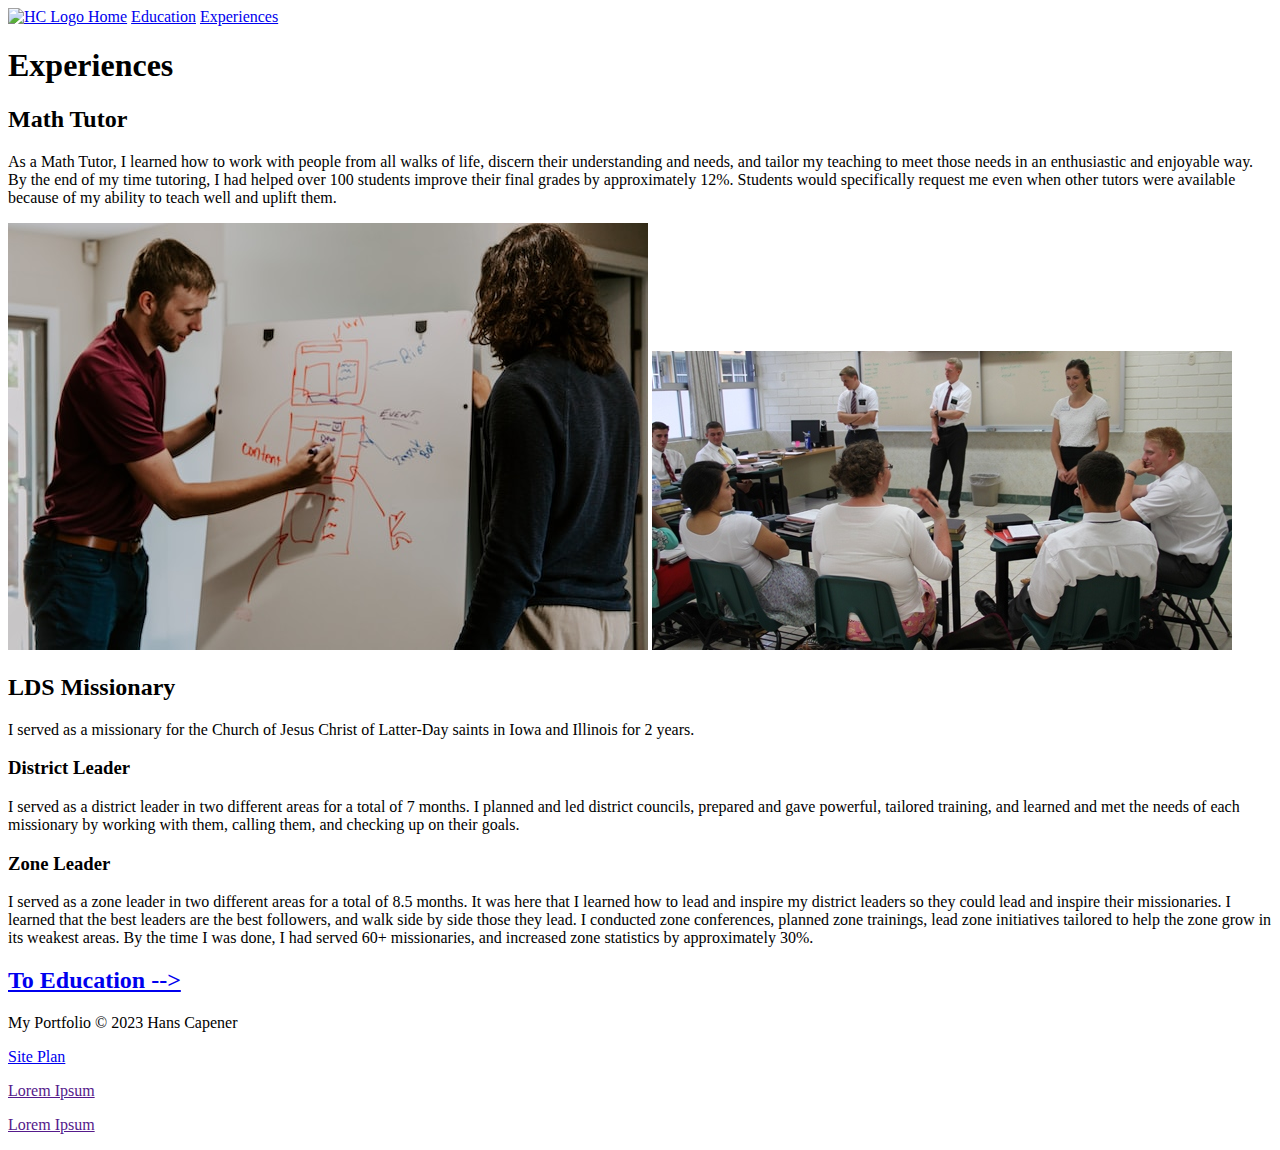
==== experiences.html @ edcdeba3 "HTML for all pages" ====
<!DOCTYPE html>
<html lang="en">
<head>
    <meta charset="UTF-8">
    <meta http-equiv="X-UA-Compatible" content="IE=edge">
    <meta name="viewport" content="width=device-width, initial-scale=1.0">
    <link rel="stylesheet" href="styles/style.css">
    <link rel="icon" href="images/HCicon.png">
    <title>Hans Capener</title>
</head>

<body>
    <header>
        <nav>
            <a href="index.html">
                <img src="images/HClogo.png" alt="HC Logo">
            </a>
            <a href="index.html">Home</a>
            <a href="education.html">Education</a>
            <a href="experiences.html">Experiences</a>
        </nav>
    </header>

    <main>
        <h1>Experiences</h1>
        <div class="experiences-mt-text">
            <h2>Math Tutor</h2>
            <p class="experiences-mt-p">As a Math Tutor, I learned how to work with people from all walks of life, discern their understanding and needs, and tailor my teaching to meet those needs in an enthusiastic and enjoyable way. By the end of my time tutoring, I had helped over 100 students improve their final grades by approximately 12%. Students would specifically request me even when other tutors were available because of my ability to teach well and uplift them.</p>
        </div>
        <img class="experiences-mt-img" src="images/tutor.jpg" alt="Male using a whiteboard to tutor a student">
        <img class="experiences-ms-img" src="images/dc.jpg" alt="A missionary meeting">
        <div class="experiences-ms-text">
            <h2>LDS Missionary</h2>
            <p>I served as a missionary for the Church of Jesus Christ of Latter-Day saints in Iowa and Illinois for 2 years.</p>
            <h3>District Leader</h3>            
            <p>I served as a district leader in two different areas for a total of 7 months. I planned and led district councils, prepared and gave powerful, tailored training, and learned and met the needs of each missionary by working with them, calling them, and checking up on their goals.</p>
            <h3>Zone Leader</h3>
            <p>I served as a zone leader in two different areas for a total of 8.5 months. It was here that I learned how to lead and inspire my district leaders so they could lead and inspire their missionaries. I learned that the best leaders are the best followers, and walk side by side those they lead. I conducted zone conferences, planned zone trainings, lead zone initiatives tailored to help the zone grow in its weakest areas. By the time I was done, I had served 60+ missionaries, and increased zone statistics by approximately 30%.</p>
        </div>
        <h2><a href="education.html">To Education --></a></h2>
    </main>

    <footer>
        <p>My Portfolio &copy; 2023 Hans Capener</p>
        <p><a href="scripts/site-plan.html">Site Plan</a></p>
        <p><a href="">Lorem Ipsum</a></p>
        <p><a href="">Lorem Ipsum</a></p>
    </footer>
</body>

</html>
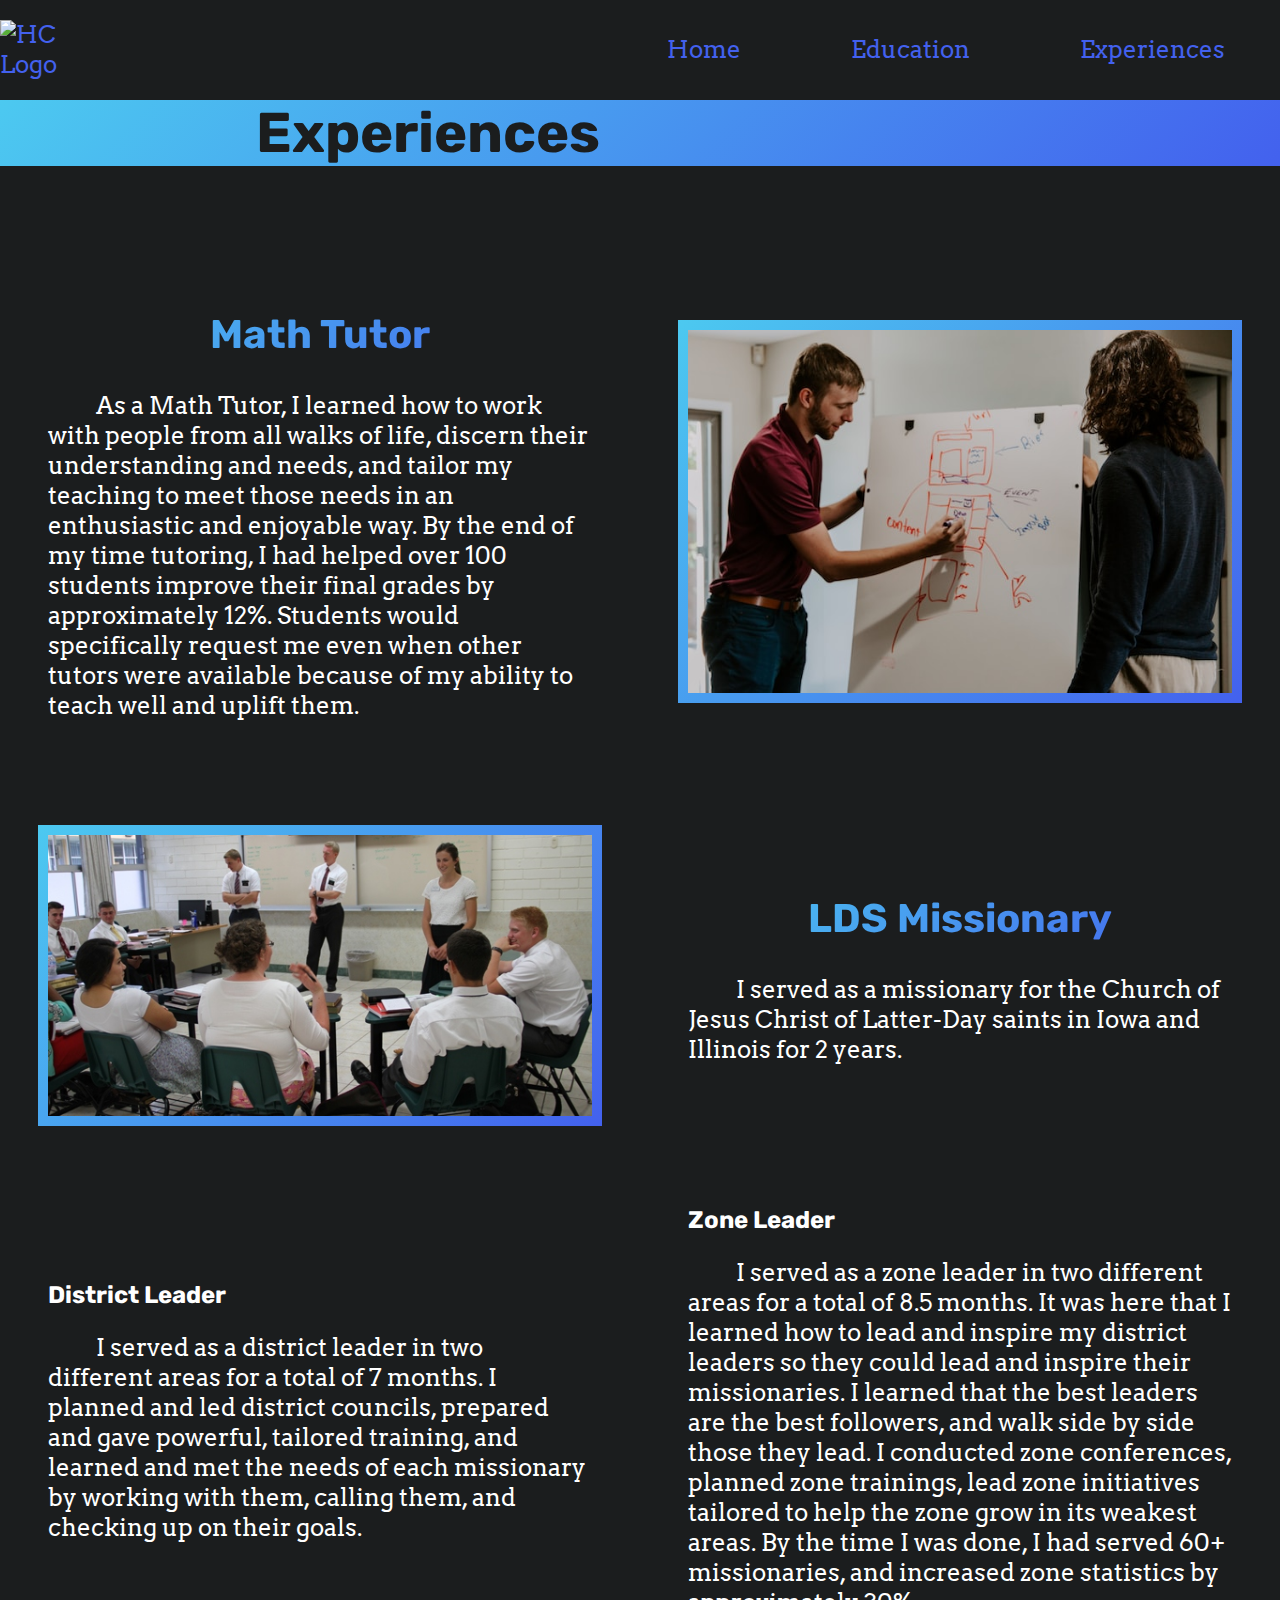
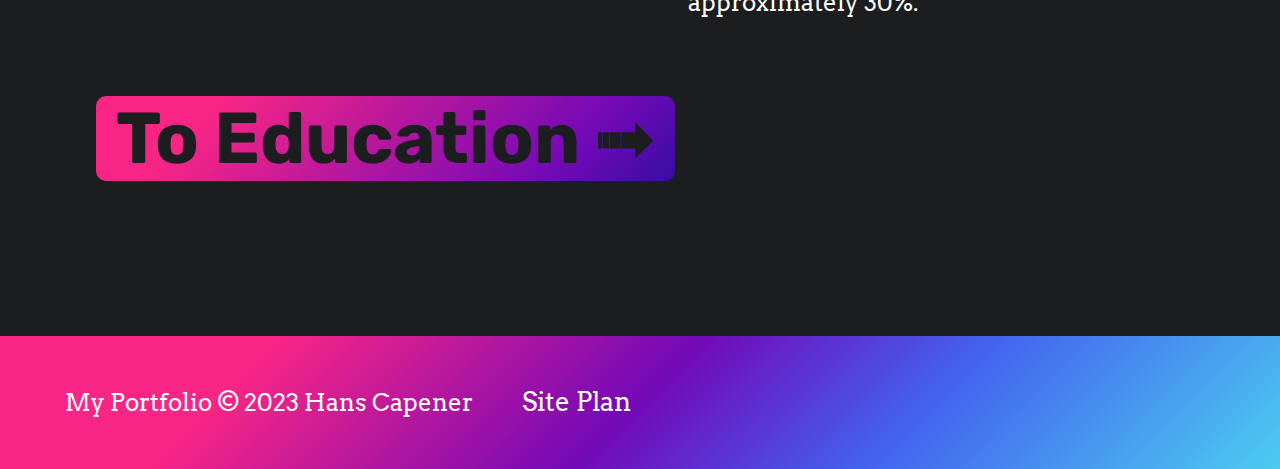
==== commit 562c7cf2: "Experiences CSS" ====
--- a/experiences.html
+++ b/experiences.html
@@ -13,7 +13,7 @@
     <header>
         <nav>
             <a href="index.html">
-                <img src="images/HClogo.png" alt="HC Logo">
+                <img src="images/HCicon.png" alt="HC Logo">
             </a>
             <a href="index.html">Home</a>
             <a href="education.html">Education</a>
@@ -22,29 +22,34 @@
     </header>
 
     <main>
-        <h1>Experiences</h1>
-        <div class="experiences-mt-text">
-            <h2>Math Tutor</h2>
-            <p class="experiences-mt-p">As a Math Tutor, I learned how to work with people from all walks of life, discern their understanding and needs, and tailor my teaching to meet those needs in an enthusiastic and enjoyable way. By the end of my time tutoring, I had helped over 100 students improve their final grades by approximately 12%. Students would specifically request me even when other tutors were available because of my ability to teach well and uplift them.</p>
+        <h1 class="experiences-title">Experiences</h1>
+        <div class="experiences-grid">
+            <div class="experiences-mt-text">
+                <h2>Math Tutor</h2>
+                <p class="experiences-mt-p">As a Math Tutor, I learned how to work with people from all walks of life, discern their understanding and needs, and tailor my teaching to meet those needs in an enthusiastic and enjoyable way. By the end of my time tutoring, I had helped over 100 students improve their final grades by approximately 12%. Students would specifically request me even when other tutors were available because of my ability to teach well and uplift them.</p>
+            </div>
+            <img class="experiences-mt-img" src="images/tutor.jpg" alt="Male using a whiteboard to tutor a student">
+            <img class="experiences-ms-img" src="images/dc.jpg" alt="A missionary meeting">
+            
+            <div class="experiences-ms-text">
+                <h2>LDS Missionary</h2>
+                <p>I served as a missionary for the Church of Jesus Christ of Latter-Day saints in Iowa and Illinois for 2 years.</p>
+            </div>
+            <div class="experiences-dl-text">
+                <h3>District Leader</h3>            
+                <p>I served as a district leader in two different areas for a total of 7 months. I planned and led district councils, prepared and gave powerful, tailored training, and learned and met the needs of each missionary by working with them, calling them, and checking up on their goals.</p>
+            </div>
+            <div class="experiences-zl-text">
+                <h3>Zone Leader</h3>
+                <p>I served as a zone leader in two different areas for a total of 8.5 months. It was here that I learned how to lead and inspire my district leaders so they could lead and inspire their missionaries. I learned that the best leaders are the best followers, and walk side by side those they lead. I conducted zone conferences, planned zone trainings, lead zone initiatives tailored to help the zone grow in its weakest areas. By the time I was done, I had served 60+ missionaries, and increased zone statistics by approximately 30%.</p>
+            </div>
+            <a class="card-button subpage-button" href="education.html"><h2 class="link-to-education">To Education ➟</h2></a>
         </div>
-        <img class="experiences-mt-img" src="images/tutor.jpg" alt="Male using a whiteboard to tutor a student">
-        <img class="experiences-ms-img" src="images/dc.jpg" alt="A missionary meeting">
-        <div class="experiences-ms-text">
-            <h2>LDS Missionary</h2>
-            <p>I served as a missionary for the Church of Jesus Christ of Latter-Day saints in Iowa and Illinois for 2 years.</p>
-            <h3>District Leader</h3>            
-            <p>I served as a district leader in two different areas for a total of 7 months. I planned and led district councils, prepared and gave powerful, tailored training, and learned and met the needs of each missionary by working with them, calling them, and checking up on their goals.</p>
-            <h3>Zone Leader</h3>
-            <p>I served as a zone leader in two different areas for a total of 8.5 months. It was here that I learned how to lead and inspire my district leaders so they could lead and inspire their missionaries. I learned that the best leaders are the best followers, and walk side by side those they lead. I conducted zone conferences, planned zone trainings, lead zone initiatives tailored to help the zone grow in its weakest areas. By the time I was done, I had served 60+ missionaries, and increased zone statistics by approximately 30%.</p>
-        </div>
-        <h2><a href="education.html">To Education --></a></h2>
     </main>
 
     <footer>
         <p>My Portfolio &copy; 2023 Hans Capener</p>
         <p><a href="scripts/site-plan.html">Site Plan</a></p>
-        <p><a href="">Lorem Ipsum</a></p>
-        <p><a href="">Lorem Ipsum</a></p>
     </footer>
 </body>
 
--- a/styles/style.css
+++ b/styles/style.css
@@ -0,0 +1,463 @@
+/*
+https://www.10bestdesign.com/firms/ecommerce/?gad=1&gclid=CjwKCAjwyeujBhA5EiwA5WD7_UIq4ygN3cCVKFK2t8_s0r9Nm5ve75kMU5QwjICGyD4Mg30mb51-4BoCEC4QAvD_BwE 
+*/
+
+@import url('https://fonts.googleapis.com/css2?family=Arvo&family=Crimson+Text&family=Noto+Sans&family=Rubik:wght@300;400;500&display=swap');
+
+:root {
+  --primary-color: #F72585   ;
+  --secondary-color: #7209B7 ;
+  --tertiary-color: #3A0CA3;
+  --accent1-color: #4361ee;
+  --accent2-color: #4CC9F0;
+
+  --heading-font: 'Rubik', 'Noto Sans', sans-serif;
+  --paragraph-font: 'Arvo', 'Crimson Text', serif;
+
+  --headline-color-on-white: #4361ee;
+  --headline-color-on-color: white;
+  --paragraph-color-on-white: #9ae5fc;
+  --paragraph-color-on-color: white;
+  --background-color: #1b1d1e;
+  --main-gradient: linear-gradient(135deg, #F72585 20%,#7209B7 80%, #3A0CA3 99%);
+  --accent-gradient: linear-gradient(135deg, #4CC9F0, #4361EE);
+  --full-gradient: linear-gradient(135deg, #F72585 20%,#7209B7 50%, #4361EE 70%, #4CC9F0 99%);
+  --paragraph-background-color: #4361ee  ;
+  --nav-background-color: linear-gradient(135deg, #F72585 20%,#7209B7 80%, #3A0CA3 99%);
+  --nav-hover-link-color: white;
+  --nav-hover-background-color: linear-gradient(135deg, #4361EE, #4CC9F0);
+}
+
+/*              GENERAL CLASSES             */
+
+
+
+
+
+
+html {
+    scroll-behavior: smooth;
+}
+body {
+    background-color: var(--background-color);
+    color: white;
+    margin: 0;
+    
+}
+h1, h2, h3, h4, h5{
+    font-family: var(--heading-font);
+}
+p {
+    font-family: var(--paragraph-font);
+}
+
+nav {
+    display: grid;
+    grid-template-columns: 100px 40% auto auto auto;
+    align-items: center;
+    justify-items: center;
+    height: 100px;
+}
+nav a{
+    color: var(--accent1-color);
+    text-decoration: none;
+    font-size: 1.5em;
+    font-family: var(--paragraph-font);
+    transition: all .3s;
+}
+nav a:hover {
+    color: var(--accent2-color);
+    scale: 1.1;
+}
+nav a img{ 
+    width: 50px;
+}
+nav a:nth-of-type(2) {grid-column: 3 / 4}
+nav a:nth-of-type(3) {grid-column: 4 / 5}
+nav a:nth-of-type(4) {grid-column: 5 / 6}
+
+#home-intro-grid {
+    display: grid;
+    grid-template-columns: 50% 1fr;
+    justify-items: center;
+    height: 90vh;
+}
+.home-big-logo {
+    width: 35vw;
+    transform: perspective(1500px) rotateY(15deg);
+    border-radius: 1rem;
+    box-shadow: rgba(0, 0, 0, 0.25) 0px 25px 50px -12px;
+    transition: transform 1s ease 0s;
+}
+.home-big-logo:hover {
+    transform: perspective(3000px) rotateY(5deg);
+}
+.home-intro-title {
+    font-size: 3.5em;
+    background-image: var(--full-gradient);
+    background-clip: text;
+    -webkit-background-clip: text;
+    color: transparent;
+    text-align: center;
+}
+
+#home-intro-text {
+    justify-items: center;
+}
+
+.home-intro-p {
+    font-size: 1.5em;
+    width: 100%;
+    text-indent: 2em;
+}
+
+.click {
+    font-size: 2em;
+    text-align: center;
+    background-image: var(--full-gradient);
+    background-clip: text;
+    -webkit-background-clip: text;
+    color: transparent;
+    text-align: center;
+}
+
+.arrow-link {
+    grid-column: 1 / 3;
+}
+.arrow-down {
+    width: 10vw;
+    background-image: var(--main-gradient);
+    background-clip: border-box;
+    -webkit-background-clip: border-box;
+    color: transparent;
+    animation: arrow 4s ease-out infinite;
+    animation-fill-mode: both;
+}
+
+#home-card-grid {
+    display: grid;
+    grid-template: 60vh 15vh / 50% 50%;
+    justify-items: center;
+    height: 100vh;
+}
+
+#home-card-grid div img {
+    margin: auto;
+    width: 35vw;
+}
+
+#home-card-grid div {
+    margin-top: 10%;
+    width: 80%;
+    width: max-content;
+    height: max-content;
+
+    transform: scale(0.75) rotateY(-30deg) rotateX(45deg) translateZ(4.5rem);
+    transform-origin: 50% 100%;
+    transform-style: preserve-3d;
+    box-shadow: 1rem 1rem 2rem rgba(0, 0, 0, 0.5);
+    transition: 0.6s ease transform;
+}
+#home-card-grid div:hover {
+    transform: scale(1);
+}
+#home-card-grid div::before, #home-card-grid div::after {
+    content: " ";
+    display: block;
+    position: absolute;
+    top: 0;
+    left: 0;
+    width: 99%;
+    transition: all 0.6s ease;
+}
+#home-card-grid div::before {
+    transform: translateZ(4rem);
+    height: 97.5%;
+}
+#home-card-grid div::after {
+    transform: translateZ(-4rem);
+    height: 100%;
+    box-shadow: 1rem 1rem 2rem rgba(0, 0, 0, .5);
+}
+#home-card-grid div:nth-of-type(1)::before {
+    border: 5px solid var(--primary-color);
+}
+#home-card-grid div:nth-of-type(1)::after {
+    background-color: var(--primary-color);
+}
+
+
+#home-card-grid div:nth-of-type(2)::before {
+    border: 5px solid var(--accent2-color);
+}
+#home-card-grid div:nth-of-type(2)::after {
+    background-color: var(--accent1-color);
+}
+
+.card-img {
+    margin: 20px;
+}
+
+.card-button {
+    font-size: 3em;
+    text-decoration: none;
+    color: var(--background-color);
+    border-radius: 10px;
+    transition: all .4s;
+}
+.card-button:hover {
+    transform: scale(1.1);
+    color: var(--headline-color-on-color);
+}
+
+.card-button h2{
+    border-radius: 10px;
+    padding: 0 20px;
+    margin: 5% 0;
+}
+
+#home-card-grid a:nth-of-type(1) {
+    background-image: var(--main-gradient);
+
+}
+#home-card-grid a:nth-of-type(2) {
+    background-image: var(--accent-gradient);
+}
+
+#home-card-grid p {
+    margin-top: 2em;
+    font-size: 1.5em;
+}
+
+#home-contact-grid {
+    display: grid;
+    grid-template: 2fr 1fr 10fr 1fr 2fr / repeat(11, 1fr);
+    background-color: var(--background-color);
+    height: 75vh;
+}
+.home-contact-background {
+    background-image: var(--main-gradient);
+    grid-area: 1 / 1 / 6 / 12;
+}
+.home-contact-img {
+    height: 100%;
+    grid-area: 2 / 2 / 5 / 7;
+    border-radius: 5px;
+    box-shadow: 5px 5px 10px rgba(27, 29, 30, .5);
+}
+.home-contact-text {
+    grid-area: 3 / 6 / 4 / 11;
+    background-image: var(--accent-gradient);
+    border-radius: 10px;
+    padding: 1em 2em;
+    font-size: 1.5em;
+    box-shadow: 5px 5px 10px rgba(27, 29, 30, .5);
+}
+.home-contact-text p {
+    text-indent: 20px;
+}
+
+/*              EDUCATION PAGE               */
+
+.education-title {
+    background-image: var(--main-gradient);
+    color: var(--background-color);
+    margin: 0 0 2em;
+    font-size: 3.5em;
+    padding-left: 20%;
+}
+.education-grid {
+    display: grid;
+    grid-template-columns: 50% 50%;
+    justify-items: center;
+    align-items: center;
+    margin-bottom: 100px; 
+}
+.education-grid > * {
+    width: 85%;
+}
+.education-grid div h2 {
+    font-size: 2.5em;
+    text-align: center;
+    background-image: var(--main-gradient);
+    background-clip: text;
+    -webkit-background-clip: text;
+    color: transparent;
+}
+.education-grid div h3 {
+    font-size: 1.5em;
+    margin: 0;
+}
+.education-grid p {
+    text-indent: 2em;
+    font-size: 1.5em;
+}
+.education-grid img {
+    padding: 10px;
+    background-image: var(--main-gradient);
+}
+.education-byui-img, .education-byui-text {
+    margin: 5em 0;
+}
+.subpage-button {
+    grid-column: 1 / 3;
+}
+.link-to-experiences {
+    background-image: var(--accent-gradient);
+    width: max-content;
+}
+
+
+/*              EXPERIENCES             */
+.experiences-title {
+    background-image: var(--accent-gradient);
+    color: var(--background-color);
+    margin: 0 0 2em;
+    font-size: 3.5em;
+    padding-left: 20%;
+}
+.experiences-grid {
+    display: grid;
+    grid-template-columns: 50% 50%;
+    justify-items: center;
+    align-items: center;
+    margin-bottom: 100px; 
+
+}
+.experiences-grid > * {
+    width: 85%;
+}
+.experiences-grid div h2 {
+    font-size: 2.5em;
+    text-align: center;
+    background-image: var(--accent-gradient);
+    background-clip: text;
+    -webkit-background-clip: text;
+    color: transparent;
+}
+.experiences-grid div h3 {
+    font-size: 1.5em;
+    margin: 0;
+}
+.experiences-grid p {
+    text-indent: 2em;
+    font-size: 1.5em;
+}
+.experiences-grid img {
+    padding: 10px;
+    background-image: var(--accent-gradient);
+}
+.experiences-ms-img, .experiences-ms-text {
+    margin: 5em 0;
+}
+.link-to-education {
+    background-image: var(--main-gradient);
+    width: max-content;
+}
+
+
+
+/*              FOOTER              */
+
+.footer-space {
+    height: 25vh;
+}
+
+footer {
+    background-image: var(--full-gradient);
+    max-height: 100px;
+    padding: 50px;
+}
+footer * {
+    display: inline;
+    padding: 15px;
+    font-size: 1.5em;
+    color: var(--headline-color-on-color)
+}
+footer a {
+    text-decoration: none;
+    font-size: 1.1em;
+}
+footer a:hover {
+    text-decoration: underline;
+}
+
+
+
+/*              SCROLLBAR               */
+::-webkit-scrollbar {
+    width: 15px;
+}
+::-webkit-scrollbar-track {
+    box-shadow: inset 0 0 5px var(--tertiary-color); 
+    border-radius: 10px;
+}
+::-webkit-scrollbar-thumb {
+    background-color: var(--tertiary-color); 
+    border-radius: 10px;
+}
+::-webkit-scrollbar-thumb:hover {
+    background-color: var(--primary-color);
+}
+
+
+@keyframes arrow {
+    0% {
+        
+    }
+    80% {
+        transform:
+            translate3d(0px, -16px, 0px)
+
+    }
+    100% {
+        transform:
+            translate3d(0px, 0px, 0px)
+    }
+}
+
+@keyframes card {
+    0% {
+        transform:
+            rotateX(51deg)
+            rotateZ(43deg);
+        border-radius: 32px;
+        box-shadow:
+            1px 1px 0 1px #f9f9fb,
+            -1px 0 28px 0 rgba(34, 33, 81, 0.01),
+            28px 28px 28px 0 rgba(34, 33, 81, 0.25);
+    }
+    50% {
+        transform:
+            translate3d(0px, -16px, 0px)
+            rotateX(51deg)
+            rotateZ(43deg);
+        box-shadow:
+            1px 1px 0 1px #f9f9fb,
+            -1px 0 28px 0 rgba(34, 33, 81, 0.01),
+            54px 54px 28px -10px rgba(34, 33, 81, 0.15);
+    }
+    100% {
+        transform:
+            rotateX(51deg)
+            rotateZ(43deg);
+        border-radius: 32px;
+        box-shadow:
+            1px 1px 0 1px #f9f9fb,
+            -1px 0 28px 0 rgba(34, 33, 81, 0.01),
+            28px 28px 28px 0 rgba(34, 33, 81, 0.25);
+    }
+}
+
+@media screen and (max-width: 900px) {
+    nav a {
+        display: block;
+    }
+    #home-intro-grid {
+        display: block;
+    }
+    #home-card-grid {
+        display: block;
+        grid-template-rows: 60vh 15vh;
+    }
+}